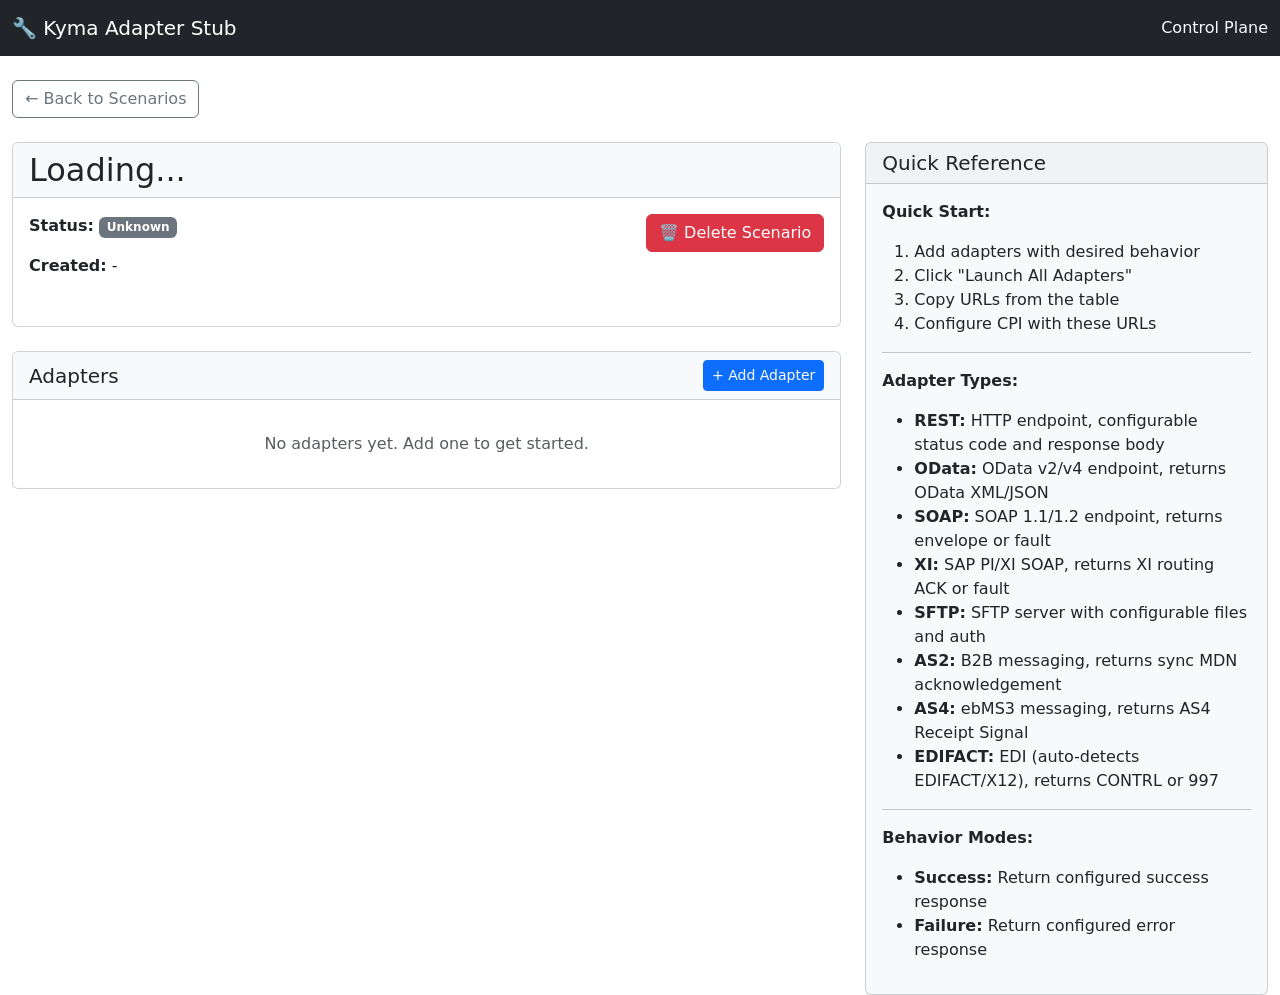
==== control-plane/ui/scenario.html @ f77245d2 "Add pod log viewer for running adapters - GET /api/scenarios/{id}/adapters/{adapterId}/logs?tail=N f" ====
<!DOCTYPE html>
<html lang="en">
<head>
    <meta charset="UTF-8">
    <meta name="viewport" content="width=device-width, initial-scale=1.0">
    <title>Scenario - Kyma Adapter Stub</title>
    <link href="https://cdn.jsdelivr.net/npm/bootstrap@5.3.0/dist/css/bootstrap.min.css" rel="stylesheet">
    <link rel="stylesheet" href="/css/styles.css">
</head>
<body>
    <nav class="navbar navbar-expand-lg navbar-dark bg-dark">
        <div class="container-fluid">
            <a class="navbar-brand" href="/">🔧 Kyma Adapter Stub</a>
            <span class="navbar-text text-light">Control Plane</span>
        </div>
    </nav>

    <div class="container-fluid mt-4">
        <div class="mb-4">
            <a href="/" class="btn btn-outline-secondary">← Back to Scenarios</a>
        </div>

        <div class="row">
            <div class="col-md-8">
                <div class="card mb-4">
                    <div class="card-header bg-light">
                        <h2 id="scenarioName" class="mb-0">Loading...</h2>
                    </div>
                    <div class="card-body">
                        <div class="row mb-3">
                            <div class="col-md-6">
                                <p><strong>Status:</strong> <span id="scenarioStatus" class="badge bg-secondary">Unknown</span></p>
                                <p><strong>Created:</strong> <span id="scenarioCreated">-</span></p>
                            </div>
                            <div class="col-md-6 text-end">
                                <button class="btn btn-success" id="launchBtn" style="display:none;">🚀 Launch All Adapters</button>
                                <button class="btn btn-warning" id="stopBtn" style="display:none;">⏹ Stop All Adapters</button>
                                <button class="btn btn-outline-secondary me-1" id="exportBtn" onclick="exportScenario()" style="display:none;">⬇ Export</button>
                                <button class="btn btn-outline-primary me-1" id="cloneBtn" onclick="cloneScenario()" style="display:none;">📋 Use as Template</button>
                                <button class="btn btn-danger" id="deleteBtn">🗑️ Delete Scenario</button>
                            </div>
                        </div>
                    </div>
                </div>

                <div class="card">
                    <div class="card-header bg-light d-flex justify-content-between align-items-center">
                        <h5 class="mb-0">Adapters</h5>
                        <button class="btn btn-primary btn-sm" data-bs-toggle="modal" data-bs-target="#newAdapterModal">
                            + Add Adapter
                        </button>
                    </div>
                    <div class="card-body">
                        <div id="adaptersList" style="display:none;">
                            <div class="table-responsive">
                                <table class="table table-hover">
                                    <thead>
                                        <tr>
                                            <th>Name</th>
                                            <th>Type</th>
                                            <th>Status</th>
                                            <th>URL</th>
                                            <th>Behavior</th>
                                            <th>Last Used</th>
                                            <th>Actions</th>
                                        </tr>
                                    </thead>
                                    <tbody id="adaptersTableBody">
                                        <!-- Adapters will be loaded here -->
                                    </tbody>
                                </table>
                            </div>
                        </div>
                        <div id="noAdapters" class="text-muted text-center py-3">
                            No adapters yet. Add one to get started.
                        </div>
                    </div>
                </div>
            </div>

            <div class="col-md-4">
                <div class="card bg-light">
                    <div class="card-header">
                        <h5 class="mb-0">Quick Reference</h5>
                    </div>
                    <div class="card-body">
                        <p class="text-sm"><strong>Quick Start:</strong></p>
                        <ol class="text-sm">
                            <li>Add adapters with desired behavior</li>
                            <li>Click "Launch All Adapters"</li>
                            <li>Copy URLs from the table</li>
                            <li>Configure CPI with these URLs</li>
                        </ol>

                        <hr>

                        <p class="text-sm"><strong>Adapter Types:</strong></p>
                        <ul class="text-sm">
                            <li><strong>REST:</strong> HTTP endpoint, configurable status code and response body</li>
                            <li><strong>OData:</strong> OData v2/v4 endpoint, returns OData XML/JSON</li>
                            <li><strong>SOAP:</strong> SOAP 1.1/1.2 endpoint, returns envelope or fault</li>
                            <li><strong>XI:</strong> SAP PI/XI SOAP, returns XI routing ACK or fault</li>
                            <li><strong>SFTP:</strong> SFTP server with configurable files and auth</li>
                            <li><strong>AS2:</strong> B2B messaging, returns sync MDN acknowledgement</li>
                            <li><strong>AS4:</strong> ebMS3 messaging, returns AS4 Receipt Signal</li>
                            <li><strong>EDIFACT:</strong> EDI (auto-detects EDIFACT/X12), returns CONTRL or 997</li>
                        </ul>

                        <hr>

                        <p class="text-sm"><strong>Behavior Modes:</strong></p>
                        <ul class="text-sm">
                            <li><strong>Success:</strong> Return configured success response</li>
                            <li><strong>Failure:</strong> Return configured error response</li>
                        </ul>
                    </div>
                </div>
            </div>
        </div>
    </div>

    <!-- New Adapter Modal -->
    <div class="modal fade" id="newAdapterModal" tabindex="-1">
        <div class="modal-dialog modal-lg">
            <div class="modal-content">
                <div class="modal-header">
                    <h5 class="modal-title">Add Adapter</h5>
                    <button type="button" class="btn-close" data-bs-dismiss="modal"></button>
                </div>
                <div class="modal-body">
                    <div class="mb-3">
                        <label for="adapterName" class="form-label">Adapter Name <small>(becomes hostname)</small></label>
                        <input type="text" class="form-control" id="adapterName" placeholder="e.g., payment-service">
                        <small class="form-text text-muted">Must start with a lowercase letter. Example: payment-service</small>
                    </div>

                    <div class="mb-3">
                        <label for="adapterType" class="form-label">Type</label>
                        <select class="form-select" id="adapterType">
                            <option value="">Select type...</option>
                            <option value="REST">REST (HTTP/HTTPS)</option>
                            <option value="OData">OData (HTTP/OData)</option>
                            <option value="SOAP">SOAP (SOAP 1.1/1.2)</option>
                            <option value="XI">XI (SAP PI/XI over SOAP)</option>
                            <option value="SFTP">SFTP (File Transfer)</option>
                            <option value="AS2">AS2 (B2B Messaging)</option>
                            <option value="AS4">AS4 (ebMS3 Messaging)</option>
                            <option value="EDIFACT">EDIFACT / X12 (EDI)</option>
                        </select>
                    </div>

                    <div class="mb-3">
                        <label for="behaviorMode" class="form-label">Behavior</label>
                        <select class="form-select" id="behaviorMode">
                            <option value="success">Success (Happy Path)</option>
                            <option value="failure">Failure (Error Handling)</option>
                        </select>
                    </div>

                    <!-- REST Adapter Config -->
                    <div id="restConfig" style="display:none;">
                        <h6>REST Configuration</h6>
                        <div class="mb-3">
                            <label for="restStatusCode" class="form-label">Status Code</label>
                            <input type="number" class="form-control" id="restStatusCode" value="200">
                        </div>
                        <div class="mb-3">
                            <label for="restBody" class="form-label">Response Body (JSON)</label>
                            <textarea class="form-control" id="restBody" rows="4" placeholder='{"status": "ok"}'></textarea>
                        </div>
                        <div class="mb-3">
                            <label for="restHeaders" class="form-label">Headers (JSON)</label>
                            <textarea class="form-control" id="restHeaders" rows="2" placeholder='{"Content-Type": "application/json"}'></textarea>
                        </div>
                    </div>

                    <!-- SFTP Adapter Config -->
                    <div id="sftpConfig" style="display:none;">
                        <h6>SFTP Configuration</h6>
                        <div class="mb-3">
                            <label for="sftpUsername" class="form-label">Username</label>
                            <input type="text" class="form-control" id="sftpUsername" value="testuser">
                        </div>
                        <div class="mb-3">
                            <label for="sftpPassword" class="form-label">Password</label>
                            <input type="password" class="form-control" id="sftpPassword" value="testpass">
                        </div>
                        <div class="mb-3">
                            <label class="form-label">Files</label>
                            <div id="filesList"></div>
                            <button type="button" class="btn btn-sm btn-secondary mt-2" id="addFileBtn">+ Add File</button>
                        </div>
                    </div>

                    <!-- OData Adapter Config -->
                    <div id="odataConfig" style="display:none;">
                        <h6>OData Configuration</h6>
                        <div class="mb-3">
                            <label for="odataStatusCode" class="form-label">Status Code</label>
                            <input type="number" class="form-control" id="odataStatusCode" value="200">
                        </div>
                        <div class="mb-3">
                            <label for="odataBody" class="form-label">Response Body (XML)</label>
                            <textarea class="form-control" id="odataBody" rows="4" placeholder="<feed>...</feed>"></textarea>
                        </div>
                    </div>

                    <!-- SOAP / XI Adapter Config (shared) -->
                    <div id="soapConfig" style="display:none;">
                        <h6>SOAP Configuration</h6>
                        <div class="mb-3">
                            <label for="soapVersion" class="form-label">SOAP Version</label>
                            <select class="form-select" id="soapVersion">
                                <option value="1.1">SOAP 1.1 (text/xml)</option>
                                <option value="1.2">SOAP 1.2 (application/soap+xml)</option>
                            </select>
                        </div>
                        <div class="mb-3">
                            <label for="soapStatusCode" class="form-label">Status Code</label>
                            <input type="number" class="form-control" id="soapStatusCode" value="200">
                        </div>
                        <div class="mb-3">
                            <label for="soapBody" class="form-label">Response Body (SOAP XML)</label>
                            <textarea class="form-control" id="soapBody" rows="5" placeholder="Leave blank for default SOAP success envelope"></textarea>
                        </div>
                    </div>

                    <!-- AS2 Adapter Config -->
                    <div id="as2Config" style="display:none;">
                        <h6>AS2 Configuration</h6>
                        <div class="mb-3">
                            <label for="as2From" class="form-label">AS2-From (expected sender ID)</label>
                            <input type="text" class="form-control" id="as2From" placeholder="e.g. CPI_SENDER">
                            <small class="form-text text-muted">Leave blank to accept any sender.</small>
                        </div>
                        <div class="mb-3">
                            <label for="as2To" class="form-label">AS2-To (our ID)</label>
                            <input type="text" class="form-control" id="as2To" placeholder="e.g. KYMA_STUB" value="KYMA_STUB">
                        </div>
                        <div class="mb-3">
                            <label for="as2StatusCode" class="form-label">Status Code</label>
                            <input type="number" class="form-control" id="as2StatusCode" value="200">
                        </div>
                        <div class="mb-3">
                            <label for="as2Body" class="form-label">Custom Response Body</label>
                            <textarea class="form-control" id="as2Body" rows="3" placeholder="Leave blank to return a standard MDN acknowledgement"></textarea>
                        </div>
                    </div>

                    <!-- AS4 Adapter Config -->
                    <div id="as4Config" style="display:none;">
                        <h6>AS4 Configuration</h6>
                        <div class="mb-3">
                            <label for="as4PartyId" class="form-label">Our Party ID (ebMS3)</label>
                            <input type="text" class="form-control" id="as4PartyId" placeholder="e.g. KYMA_STUB" value="KYMA_STUB">
                        </div>
                        <div class="mb-3">
                            <label for="as4StatusCode" class="form-label">Status Code</label>
                            <input type="number" class="form-control" id="as4StatusCode" value="200">
                        </div>
                        <div class="mb-3">
                            <label for="as4Body" class="form-label">Custom Response Body (SOAP XML)</label>
                            <textarea class="form-control" id="as4Body" rows="3" placeholder="Leave blank to return a standard AS4 Receipt Signal"></textarea>
                        </div>
                    </div>

                    <!-- EDIFACT / X12 Adapter Config -->
                    <div id="edifactConfig" style="display:none;">
                        <h6>EDIFACT / X12 Configuration</h6>
                        <div class="mb-3">
                            <label for="ediStandard" class="form-label">EDI Standard</label>
                            <select class="form-select" id="ediStandard">
                                <option value="">Auto-detect from body</option>
                                <option value="EDIFACT">EDIFACT</option>
                                <option value="X12">X12 (ANSI)</option>
                            </select>
                        </div>
                        <div class="mb-3">
                            <label for="ediStatusCode" class="form-label">Status Code</label>
                            <input type="number" class="form-control" id="ediStatusCode" value="200">
                        </div>
                        <div class="mb-3">
                            <label for="ediBody" class="form-label">Custom Acknowledgement Body</label>
                            <textarea class="form-control" id="ediBody" rows="3" placeholder="Leave blank to return auto-generated CONTRL (EDIFACT) or 997 (X12)"></textarea>
                        </div>
                    </div>
                </div>
                <div class="modal-footer">
                    <button type="button" class="btn btn-secondary" data-bs-dismiss="modal">Cancel</button>
                    <button type="button" class="btn btn-primary" id="createAdapterBtn">Create Adapter</button>
                </div>
            </div>
        </div>
    </div>

    <!-- Edit Adapter Modal -->
    <div class="modal fade" id="editAdapterModal" tabindex="-1">
        <div class="modal-dialog modal-lg">
            <div class="modal-content">
                <div class="modal-header">
                    <h5 class="modal-title">Edit Adapter</h5>
                    <button type="button" class="btn-close" data-bs-dismiss="modal"></button>
                </div>
                <div class="modal-body">
                    <input type="hidden" id="editAdapterId">
                    <div class="mb-3">
                        <label for="editBehaviorMode" class="form-label">Behavior</label>
                        <select class="form-select" id="editBehaviorMode">
                            <option value="success">Success</option>
                            <option value="failure">Failure</option>
                        </select>
                    </div>

                    <!-- Config sections will be populated based on adapter type -->
                    <div id="editConfigContainer"></div>
                </div>
                <div class="modal-footer">
                    <button type="button" class="btn btn-secondary" data-bs-dismiss="modal">Cancel</button>
                    <button type="button" class="btn btn-primary" id="updateAdapterBtn">Update</button>
                </div>
            </div>
        </div>
    </div>

    <!-- Adapter Logs Modal -->
    <div class="modal fade" id="adapterLogsModal" tabindex="-1">
        <div class="modal-dialog modal-lg">
            <div class="modal-content">
                <div class="modal-header">
                    <h5 class="modal-title">Pod Logs — <span id="logsAdapterName"></span></h5>
                    <button type="button" class="btn-close" data-bs-dismiss="modal"></button>
                </div>
                <div class="modal-body">
                    <div class="d-flex align-items-center gap-2 mb-2">
                        <label class="small text-muted mb-0">Tail</label>
                        <input type="number" id="logsTailInput" class="form-control form-control-sm" value="100" min="1" max="1000" style="width:80px">
                        <button class="btn btn-outline-secondary btn-sm" onclick="refreshAdapterLogs()">Refresh</button>
                    </div>
                    <div id="adapterLogsContent" class="bg-dark text-light rounded p-3 small" style="font-family:monospace; white-space:pre-wrap; max-height:450px; overflow-y:auto;">(loading...)</div>
                </div>
                <div class="modal-footer">
                    <button type="button" class="btn btn-secondary" data-bs-dismiss="modal">Close</button>
                </div>
            </div>
        </div>
    </div>

    <!-- Export Modal -->
    <div class="modal fade" id="exportModal" tabindex="-1">
        <div class="modal-dialog modal-lg">
            <div class="modal-content">
                <div class="modal-header">
                    <h5 class="modal-title">Export Scenario</h5>
                    <button type="button" class="btn-close" data-bs-dismiss="modal"></button>
                </div>
                <div class="modal-body">
                    <p class="text-muted small">Copy this JSON and commit it to your scenarios repository, or download it as a file.</p>
                    <textarea class="form-control font-monospace" id="exportJson" rows="20" readonly></textarea>
                </div>
                <div class="modal-footer">
                    <button type="button" class="btn btn-secondary" data-bs-dismiss="modal">Close</button>
                    <button type="button" class="btn btn-outline-primary" id="copyExportBtn" onclick="copyExportJson()">Copy</button>
                    <button type="button" class="btn btn-primary" onclick="downloadExportJson()">Download .json</button>
                </div>
            </div>
        </div>
    </div>

    <script src="https://cdn.jsdelivr.net/npm/bootstrap@5.3.0/dist/js/bootstrap.bundle.min.js"></script>
    <script src="/js/api.js"></script>
    <script src="/js/scenario.js"></script>
</body>
</html>
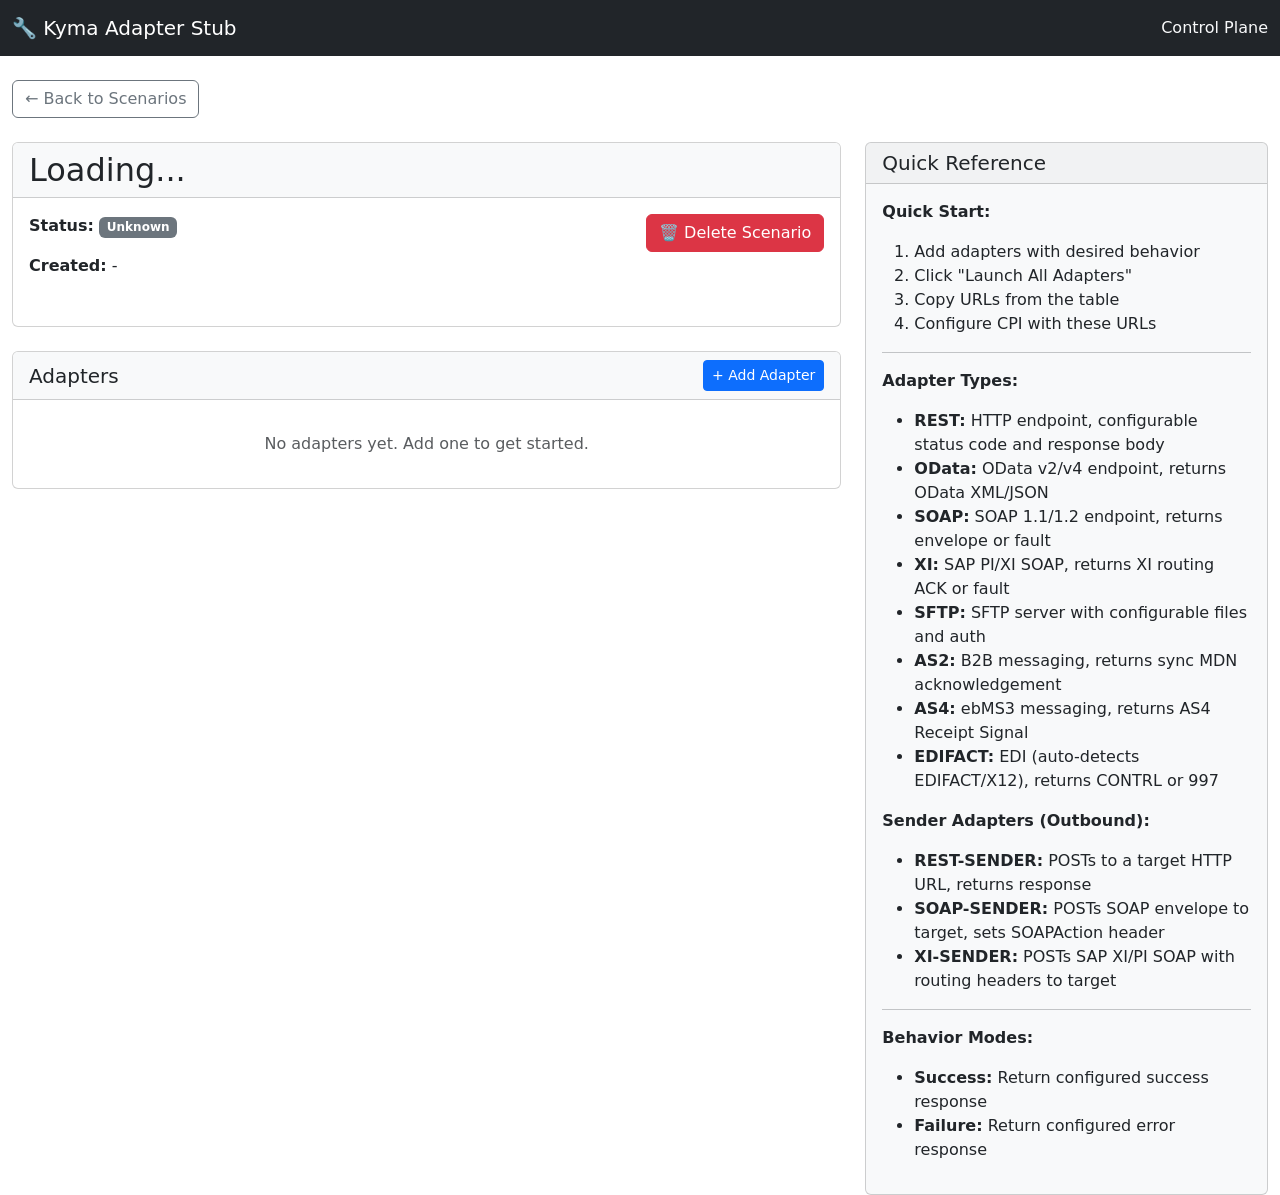
==== commit 0fb0a2cb: "Add sender adapter support (REST-SENDER, SOAP-SENDER, XI-SENDER) - New adapters/sender/ image: POSTs" ====
--- a/control-plane/ui/scenario.html
+++ b/control-plane/ui/scenario.html
@@ -106,6 +106,13 @@
                             <li><strong>EDIFACT:</strong> EDI (auto-detects EDIFACT/X12), returns CONTRL or 997</li>
                         </ul>
 
+                        <p class="text-sm"><strong>Sender Adapters (Outbound):</strong></p>
+                        <ul class="text-sm">
+                            <li><strong>REST-SENDER:</strong> POSTs to a target HTTP URL, returns response</li>
+                            <li><strong>SOAP-SENDER:</strong> POSTs SOAP envelope to target, sets SOAPAction header</li>
+                            <li><strong>XI-SENDER:</strong> POSTs SAP XI/PI SOAP with routing headers to target</li>
+                        </ul>
+
                         <hr>
 
                         <p class="text-sm"><strong>Behavior Modes:</strong></p>
@@ -146,6 +153,11 @@
                             <option value="AS2">AS2 (B2B Messaging)</option>
                             <option value="AS4">AS4 (ebMS3 Messaging)</option>
                             <option value="EDIFACT">EDIFACT / X12 (EDI)</option>
+                            <optgroup label="Sender Adapters (Outbound)">
+                                <option value="REST-SENDER">REST-SENDER (Outbound HTTP)</option>
+                                <option value="SOAP-SENDER">SOAP-SENDER (Outbound SOAP)</option>
+                                <option value="XI-SENDER">XI-SENDER (Outbound SAP PI/XI)</option>
+                            </optgroup>
                         </select>
                     </div>
 
@@ -282,6 +294,35 @@
                         <div class="mb-3">
                             <label for="ediBody" class="form-label">Custom Acknowledgement Body</label>
                             <textarea class="form-control" id="ediBody" rows="3" placeholder="Leave blank to return auto-generated CONTRL (EDIFACT) or 997 (X12)"></textarea>
+                        </div>
+                    </div>
+
+                    <!-- Sender Adapter Config -->
+                    <div id="senderConfig" style="display:none;">
+                        <h6>Sender Configuration</h6>
+                        <div class="alert alert-info small py-2">
+                            This adapter will actively POST to the target URL when you click <strong>Fire</strong>. Launch it first, then use the Fire button in the adapter table.
+                        </div>
+                        <div class="mb-3">
+                            <label for="senderTargetURL" class="form-label">Target URL</label>
+                            <input type="text" class="form-control" id="senderTargetURL" placeholder="https://target-system/endpoint">
+                        </div>
+                        <div class="mb-3">
+                            <label for="senderMethod" class="form-label">HTTP Method</label>
+                            <select class="form-select" id="senderMethod">
+                                <option value="POST">POST</option>
+                                <option value="GET">GET</option>
+                                <option value="PUT">PUT</option>
+                                <option value="PATCH">PATCH</option>
+                            </select>
+                        </div>
+                        <div class="mb-3">
+                            <label for="senderBody" class="form-label">Request Body</label>
+                            <textarea class="form-control" id="senderBody" rows="4" placeholder="Request payload to send"></textarea>
+                        </div>
+                        <div class="mb-3">
+                            <label for="senderHeaders" class="form-label">Request Headers (JSON)</label>
+                            <textarea class="form-control" id="senderHeaders" rows="2" placeholder='{"Authorization": "Bearer ..."}'></textarea>
                         </div>
                     </div>
                 </div>
@@ -345,6 +386,25 @@
         </div>
     </div>
 
+    <!-- Fire Result Modal -->
+    <div class="modal fade" id="fireResultModal" tabindex="-1">
+        <div class="modal-dialog modal-lg">
+            <div class="modal-content">
+                <div class="modal-header">
+                    <h5 class="modal-title">Fire Result — <span id="fireAdapterName"></span></h5>
+                    <button type="button" class="btn-close" data-bs-dismiss="modal"></button>
+                </div>
+                <div class="modal-body">
+                    <div id="fireResultContent" class="bg-dark text-light rounded p-3 small" style="font-family:monospace; white-space:pre-wrap; max-height:450px; overflow-y:auto;">(firing...)</div>
+                </div>
+                <div class="modal-footer">
+                    <button type="button" class="btn btn-success" id="fireAgainBtn">Fire Again</button>
+                    <button type="button" class="btn btn-secondary" data-bs-dismiss="modal">Close</button>
+                </div>
+            </div>
+        </div>
+    </div>
+
     <!-- Export Modal -->
     <div class="modal fade" id="exportModal" tabindex="-1">
         <div class="modal-dialog modal-lg">
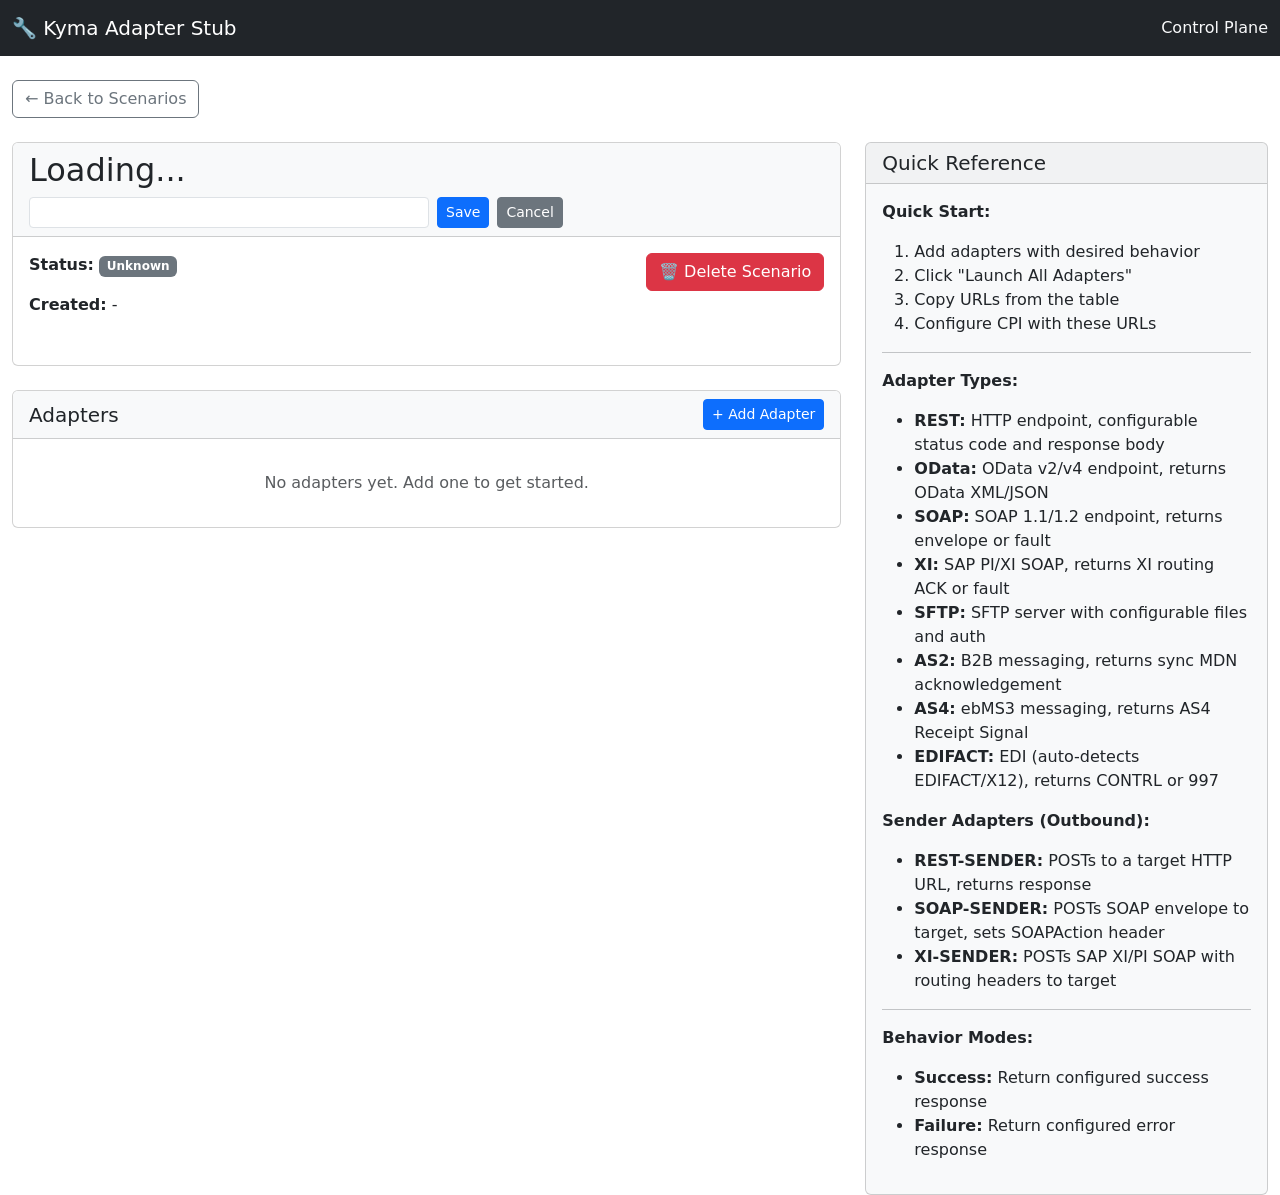
==== commit 70ab8d6f: "Add scenario rename and import name collision check - scenario.html: pencil button next to scenario " ====
--- a/control-plane/ui/scenario.html
+++ b/control-plane/ui/scenario.html
@@ -24,7 +24,16 @@
             <div class="col-md-8">
                 <div class="card mb-4">
                     <div class="card-header bg-light">
-                        <h2 id="scenarioName" class="mb-0">Loading...</h2>
+                        <div class="d-flex align-items-center gap-2">
+                            <h2 id="scenarioName" class="mb-0">Loading...</h2>
+                            <button class="btn btn-sm btn-link text-muted p-0" id="renameBtn" onclick="showRenameInput()" style="display:none;" title="Rename scenario">✏️</button>
+                        </div>
+                        <div id="renameForm" style="display:none;" class="d-flex align-items-center gap-2 mt-2">
+                            <input type="text" class="form-control form-control-sm" id="renameInput" style="max-width:400px"
+                                onkeydown="if(event.key==='Enter') saveRename(); if(event.key==='Escape') cancelRename();">
+                            <button class="btn btn-sm btn-primary" onclick="saveRename()">Save</button>
+                            <button class="btn btn-sm btn-secondary" onclick="cancelRename()">Cancel</button>
+                        </div>
                     </div>
                     <div class="card-body">
                         <div class="row mb-3">
@@ -196,6 +205,17 @@
                         <div class="mb-3">
                             <label for="sftpPassword" class="form-label">Password</label>
                             <input type="password" class="form-control" id="sftpPassword" value="testpass">
+                            <small class="form-text text-muted">Leave blank to accept any password.</small>
+                        </div>
+                        <div class="mb-3">
+                            <label for="sftpHostKey" class="form-label">SSH Host Private Key (PEM) <span class="text-muted fw-normal">(optional)</span></label>
+                            <textarea class="form-control font-monospace" id="sftpHostKey" rows="3" placeholder="-----BEGIN RSA PRIVATE KEY-----&#10;...&#10;-----END RSA PRIVATE KEY-----&#10;Leave blank to auto-generate"></textarea>
+                            <small class="form-text text-muted">Paste an existing key to share the same fingerprint across multiple SFTP adapters. Leave blank to auto-generate.</small>
+                        </div>
+                        <div class="mb-3">
+                            <label for="sftpPublicKey" class="form-label">Authorized Public Key <span class="text-muted fw-normal">(optional)</span></label>
+                            <textarea class="form-control font-monospace" id="sftpPublicKey" rows="2" placeholder="ssh-rsa AAAA... or leave blank to accept any public key"></textarea>
+                            <small class="form-text text-muted">Paste CPI's SSH public key in authorized_keys format. If blank, any public key is accepted.</small>
                         </div>
                         <div class="mb-3">
                             <label class="form-label">Files</label>
@@ -214,6 +234,16 @@
                         <div class="mb-3">
                             <label for="odataBody" class="form-label">Response Body (XML)</label>
                             <textarea class="form-control" id="odataBody" rows="4" placeholder="<feed>...</feed>"></textarea>
+                        </div>
+                        <div class="row g-2 mb-3">
+                            <div class="col-md-6">
+                                <label for="odataInboundUser" class="form-label">Inbound Username <span class="text-muted fw-normal">(optional)</span></label>
+                                <input type="text" class="form-control" id="odataInboundUser" placeholder="Leave blank to accept any">
+                            </div>
+                            <div class="col-md-6">
+                                <label for="odataInboundPass" class="form-label">Inbound Password</label>
+                                <input type="password" class="form-control" id="odataInboundPass">
+                            </div>
                         </div>
                     </div>
 
@@ -235,6 +265,16 @@
                             <label for="soapBody" class="form-label">Response Body (SOAP XML)</label>
                             <textarea class="form-control" id="soapBody" rows="5" placeholder="Leave blank for default SOAP success envelope"></textarea>
                         </div>
+                        <div class="row g-2 mb-3">
+                            <div class="col-md-6">
+                                <label for="soapInboundUser" class="form-label">Inbound Username <span class="text-muted fw-normal">(optional)</span></label>
+                                <input type="text" class="form-control" id="soapInboundUser" placeholder="Leave blank to accept any">
+                            </div>
+                            <div class="col-md-6">
+                                <label for="soapInboundPass" class="form-label">Inbound Password</label>
+                                <input type="password" class="form-control" id="soapInboundPass">
+                            </div>
+                        </div>
                     </div>
 
                     <!-- AS2 Adapter Config -->
@@ -257,6 +297,16 @@
                             <label for="as2Body" class="form-label">Custom Response Body</label>
                             <textarea class="form-control" id="as2Body" rows="3" placeholder="Leave blank to return a standard MDN acknowledgement"></textarea>
                         </div>
+                        <div class="row g-2 mb-3">
+                            <div class="col-md-6">
+                                <label for="as2InboundUser" class="form-label">Inbound Username <span class="text-muted fw-normal">(optional)</span></label>
+                                <input type="text" class="form-control" id="as2InboundUser" placeholder="Leave blank to accept any">
+                            </div>
+                            <div class="col-md-6">
+                                <label for="as2InboundPass" class="form-label">Inbound Password</label>
+                                <input type="password" class="form-control" id="as2InboundPass">
+                            </div>
+                        </div>
                     </div>
 
                     <!-- AS4 Adapter Config -->
@@ -273,6 +323,16 @@
                         <div class="mb-3">
                             <label for="as4Body" class="form-label">Custom Response Body (SOAP XML)</label>
                             <textarea class="form-control" id="as4Body" rows="3" placeholder="Leave blank to return a standard AS4 Receipt Signal"></textarea>
+                        </div>
+                        <div class="row g-2 mb-3">
+                            <div class="col-md-6">
+                                <label for="as4InboundUser" class="form-label">Inbound Username <span class="text-muted fw-normal">(optional)</span></label>
+                                <input type="text" class="form-control" id="as4InboundUser" placeholder="Leave blank to accept any">
+                            </div>
+                            <div class="col-md-6">
+                                <label for="as4InboundPass" class="form-label">Inbound Password</label>
+                                <input type="password" class="form-control" id="as4InboundPass">
+                            </div>
                         </div>
                     </div>
 
@@ -287,6 +347,16 @@
                                 <option value="X12">X12 (ANSI)</option>
                             </select>
                         </div>
+                        <div class="row g-2 mb-3">
+                            <div class="col-md-6">
+                                <label for="ediSenderID" class="form-label">ACK Sender ID <span class="text-muted fw-normal">(optional)</span></label>
+                                <input type="text" class="form-control" id="ediSenderID" placeholder="STUBSND">
+                            </div>
+                            <div class="col-md-6">
+                                <label for="ediReceiverID" class="form-label">ACK Receiver ID <span class="text-muted fw-normal">(optional)</span></label>
+                                <input type="text" class="form-control" id="ediReceiverID" placeholder="STUBRCV">
+                            </div>
+                        </div>
                         <div class="mb-3">
                             <label for="ediStatusCode" class="form-label">Status Code</label>
                             <input type="number" class="form-control" id="ediStatusCode" value="200">
@@ -294,6 +364,16 @@
                         <div class="mb-3">
                             <label for="ediBody" class="form-label">Custom Acknowledgement Body</label>
                             <textarea class="form-control" id="ediBody" rows="3" placeholder="Leave blank to return auto-generated CONTRL (EDIFACT) or 997 (X12)"></textarea>
+                        </div>
+                        <div class="row g-2 mb-3">
+                            <div class="col-md-6">
+                                <label for="ediInboundUser" class="form-label">Inbound Username <span class="text-muted fw-normal">(optional)</span></label>
+                                <input type="text" class="form-control" id="ediInboundUser" placeholder="Leave blank to accept any">
+                            </div>
+                            <div class="col-md-6">
+                                <label for="ediInboundPass" class="form-label">Inbound Password</label>
+                                <input type="password" class="form-control" id="ediInboundPass">
+                            </div>
                         </div>
                     </div>
 
@@ -307,6 +387,17 @@
                             <label for="senderTargetURL" class="form-label">Target URL</label>
                             <input type="text" class="form-control" id="senderTargetURL" placeholder="https://target-system/endpoint">
                         </div>
+                        <div class="row g-2 mb-3">
+                            <div class="col-md-6">
+                                <label for="senderUsername" class="form-label">CPI Username <span class="text-muted fw-normal">(optional)</span></label>
+                                <input type="text" class="form-control" id="senderUsername" placeholder="e.g. sb-...">
+                            </div>
+                            <div class="col-md-6">
+                                <label for="senderPassword" class="form-label">CPI Password</label>
+                                <input type="password" class="form-control" id="senderPassword">
+                            </div>
+                        </div>
+                        <small class="form-text text-muted d-block mb-3">CPI sender endpoints require Basic Auth (ESBMessaging.send role). If set, Authorization header is added automatically.</small>
                         <div class="mb-3">
                             <label for="senderMethod" class="form-label">HTTP Method</label>
                             <select class="form-select" id="senderMethod">
@@ -321,8 +412,29 @@
                             <textarea class="form-control" id="senderBody" rows="4" placeholder="Request payload to send"></textarea>
                         </div>
                         <div class="mb-3">
-                            <label for="senderHeaders" class="form-label">Request Headers (JSON)</label>
-                            <textarea class="form-control" id="senderHeaders" rows="2" placeholder='{"Authorization": "Bearer ..."}'></textarea>
+                            <label for="senderHeaders" class="form-label">Additional Request Headers (JSON)</label>
+                            <textarea class="form-control" id="senderHeaders" rows="2" placeholder='{"X-Custom-Header": "value"}'></textarea>
+                        </div>
+                        <div class="mb-3">
+                            <div class="form-check">
+                                <input class="form-check-input" type="checkbox" id="senderCSRFEnabled" onchange="toggleCSRFFields('senderCSRFFields', this.checked)">
+                                <label class="form-check-label" for="senderCSRFEnabled">
+                                    Enable CSRF Token Pre-fetch <small class="text-muted">(required by SAP OData / CPI)</small>
+                                </label>
+                            </div>
+                        </div>
+                        <div id="senderCSRFFields" style="display:none;">
+                            <div class="mb-3">
+                                <label for="senderCSRFURL" class="form-label">CSRF Fetch URL <small class="text-muted">(leave blank to use Target URL)</small></label>
+                                <input type="text" class="form-control" id="senderCSRFURL" placeholder="defaults to Target URL">
+                            </div>
+                            <div class="mb-3">
+                                <label for="senderCSRFMethod" class="form-label">CSRF Fetch Method</label>
+                                <select class="form-select" id="senderCSRFMethod">
+                                    <option value="HEAD">HEAD (recommended)</option>
+                                    <option value="GET">GET</option>
+                                </select>
+                            </div>
                         </div>
                     </div>
                 </div>
